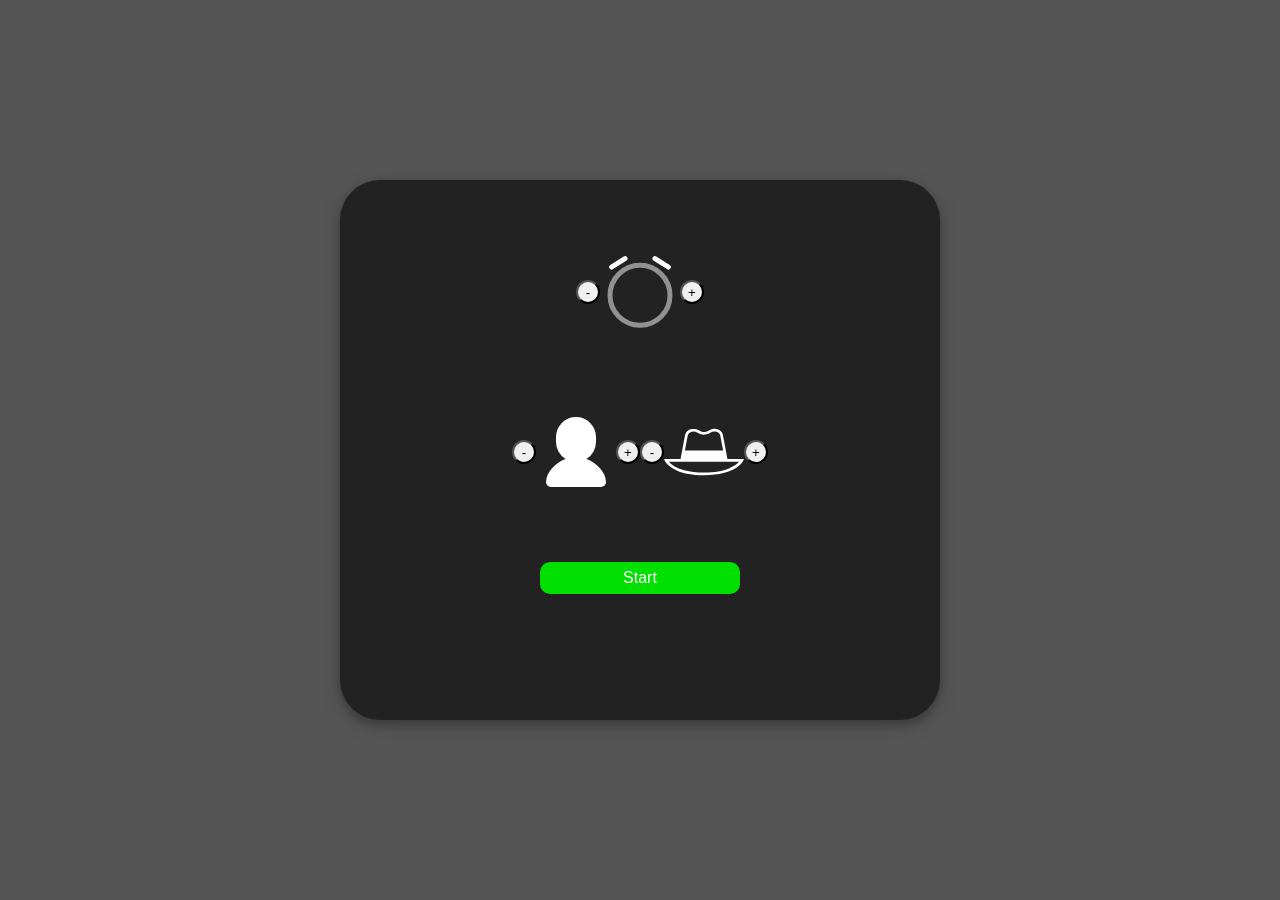
==== src/index.html @ f69103c8 "app init and menu page" ====
<!DOCTYPE html>
<html lang="en">
  <head>
    <meta charset="UTF-8" />
    <meta name="viewport" content="width=device-width, initial-scale=1.0" />
    <link rel="stylesheet" href="style.css" />
    <script src="main.js" defer></script>
    <title>Spy</title>
  </head>
  <body>
    <div class="game">
      <div class="counter-wrapper">
        <div class="counter">
          <button class="minus">-</button>
          <img src="./icons/alarm.svg" class="alarm" />
          <button class="plus">+</button>
        </div>
      </div>
      <div class="counter-wrapper">
        <div class="counter">
          <button class="minus">-</button>
          <img src="./icons/user.svg" class="alarm" />
          <button class="plus">+</button>
        </div>
        <div class="counter">
          <button class="minus">-</button>
          <img src="./icons/hat.svg" class="alarm" />
          <button class="plus">+</button>
        </div>
      </div>
      <div class="startdiv">
      <buuton class="start">Start</button>
      </div>
    </div>
  </body>
</html>
---- src/style.css ----
* {
  margin: 0;
  padding: 0;
  box-sizing: border-box;
  font-family: "Poppins", sans-serif;
}

body {
  width: 100vw;
  height: 100vh;
  background-color: #555;
  display: flex;
  justify-content: center;
  align-items: center;
}

.game {
  width: 600px;
  height: 60%;
  background-color: #222;
  border-radius: 40px;
  box-shadow: 0 4px 8px 0 rgba(0, 0, 0, 0.2), 0 6px 20px 0 rgba(0, 0, 0, 0.19);
  padding: 32px;
}

.counter-wrapper {
  display: flex;
  justify-content: center;
  padding: 40px;
}

.counter {
  display: flex;
  align-items: center;
}

.alarm {
  width: 80px;
  height: 80px;
}

.minus,
.plus {
  display: flex;
  justify-content: center;
  align-items: center;
  width: 24px;
  height: 24px;
  border-radius: 50%;
}

.startdiv {
  display: flex;
  justify-content: center;
  margin-top: 30px;
}

.start {
  background-color: rgb(2, 224, 2);
  color: #fff;
  border-radius: 10px;
  width: 200px;
  padding: 7px;
  text-align: center;
}
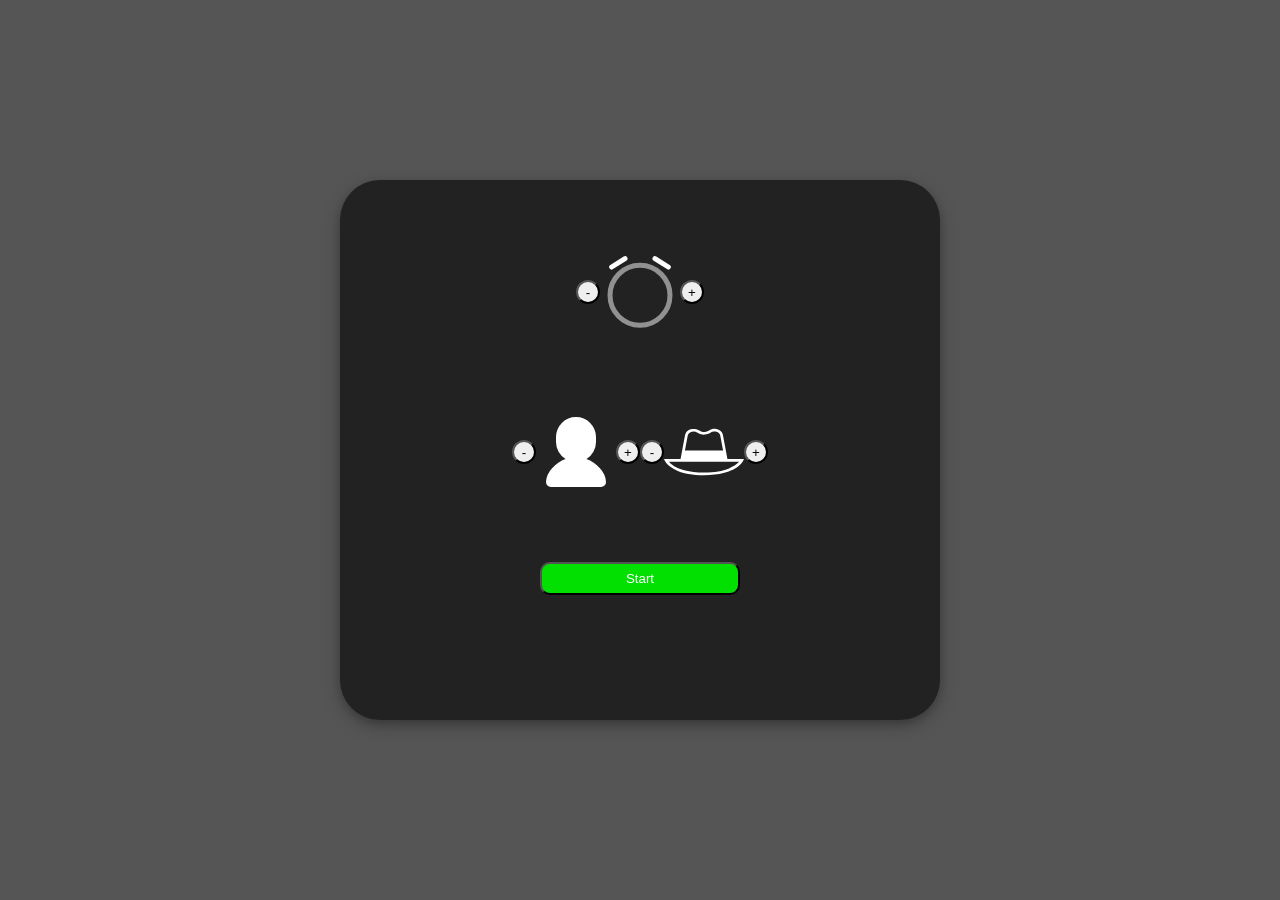
==== commit 8f7e3ccc: "sync changes" ====
--- a/src/index.html
+++ b/src/index.html
@@ -8,29 +8,6 @@
     <title>Spy</title>
   </head>
   <body>
-    <div class="game">
-      <div class="counter-wrapper">
-        <div class="counter">
-          <button class="minus">-</button>
-          <img src="./icons/alarm.svg" class="alarm" />
-          <button class="plus">+</button>
-        </div>
-      </div>
-      <div class="counter-wrapper">
-        <div class="counter">
-          <button class="minus">-</button>
-          <img src="./icons/user.svg" class="alarm" />
-          <button class="plus">+</button>
-        </div>
-        <div class="counter">
-          <button class="minus">-</button>
-          <img src="./icons/hat.svg" class="alarm" />
-          <button class="plus">+</button>
-        </div>
-      </div>
-      <div class="startdiv">
-      <buuton class="start">Start</button>
-      </div>
-    </div>
+    <div class="game" id="container"></div>
   </body>
 </html>
--- a/src/style.css
+++ b/src/style.css
@@ -31,6 +31,7 @@
 
 .counter {
   display: flex;
+  justify-content: space-around;
   align-items: center;
 }
 
@@ -63,3 +64,74 @@
   padding: 7px;
   text-align: center;
 }
+.preparing {
+  display: flex;
+  flex-direction: column;
+  justify-content: space-around;
+  padding-inline: 64px;
+  height: 100%;
+}
+.barer-random {
+  display: flex;
+  justify-content: center;
+  color: red;
+  font-size: 30px;
+}
+
+.opn-cls {
+  display: flex;
+  justify-content: center;
+}
+
+.open-close {
+  padding: 12px;
+  border-radius: 12px;
+  cursor: pointer;
+}
+
+.bottom {
+  display: flex;
+  justify-content: center;
+  gap: 12px;
+}
+
+.restart {
+  padding: 12px;
+  border-radius: 12px;
+  cursor: pointer;
+}
+.play {
+  padding: 12px;
+  border-radius: 12px;
+  cursor: pointer;
+  background-color: rgb(108, 172, 108);
+}
+
+.timeing {
+  display: flex;
+  flex-direction: column;
+  justify-content: space-around;
+  align-items: center;
+  height: 100%;
+}
+
+.timer {
+  width: 220px;
+  height: 220px;
+  border-radius: 50%;
+  display: flex;
+  justify-content: center;
+  align-items: center;
+
+  background-color: #3a3a3a;
+  font-size: 50px;
+  color: white;
+}
+
+.refresh {
+  padding: 12px;
+  font-size: 20px;
+  background-color: cornflowerblue;
+  border-radius: 12px;
+  cursor: pointer;
+}
